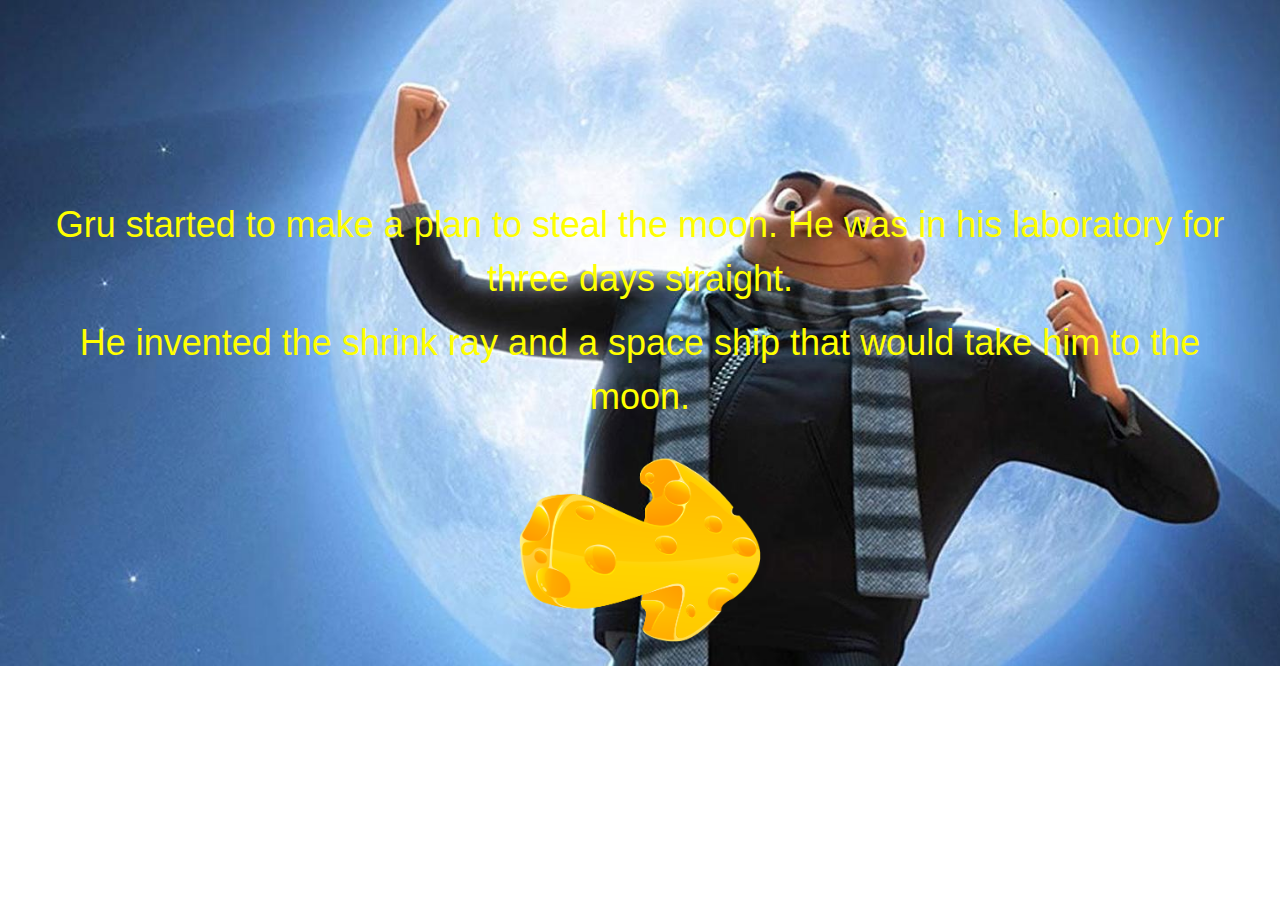
==== pages/page_2.html @ 3932d3a6 "Second Page" ====
<!DOCTYPE html>

<html>
	<head>
		<title>Despicable Me</title>
		<link href="../css/style.css" rel="stylesheet">
		<link rel="stylesheet" href="https://www.w3schools.com/w3css/4/w3.css">
	</head>

	<body class="w3-container second_container">
		<div class="w3-container glow">
			<h1>Gru started to make a plan to steal the moon. He was in his laboratory for three days straight.</h1>
			<h1>He invented the shrink ray and a space ship that would take him to the moon.</h1>
			<img src="../css/cheeseArrow.png" class="cheeseArrow">
		</div>
	</body>


</html>
---- css/style.css ----
.main_container{
	background-image: url("despicable-me.jpg");
	background-repeat: no-repeat;
	background-size: cover;
	margin: 0px;
}

.second_container{
	background-image: url("stealMoon.jpg");
	background-repeat: no-repeat;
	background-size: cover;
	margin: 0px;
	height: 100%;
}

.glow{
	font-size: 70px;
	color: yellow;
	text-align: center;
	margin-top: 15%;
	-webkit-animation: glow 1s ease-in-out infinite alternate;
	-moz-animation: glow 1s ease-in-out infinite alternate;
	animation: glow 1s ease-in-out infinite alternate;
}

@-webkit-keyframes glow {
  from {
    text-shadow: 0 0 10px #fff, 0 0 20px #fff, 0 0 30px #e60073, 0 0 40px #e60073, 0 0 50px #e60073, 0 0 60px #e60073, 0 0 70px #e60073;
  }
  to {
    text-shadow: 0 0 20px #fff, 0 0 30px #ff4da6, 0 0 40px #ff4da6, 0 0 50px #ff4da6, 0 0 60px #ff4da6, 0 0 70px #ff4da6, 0 0 80px #ff4da6;
  }
}

.cheeseArrow{
	width: 25%;
	transform : rotate(180deg);
}
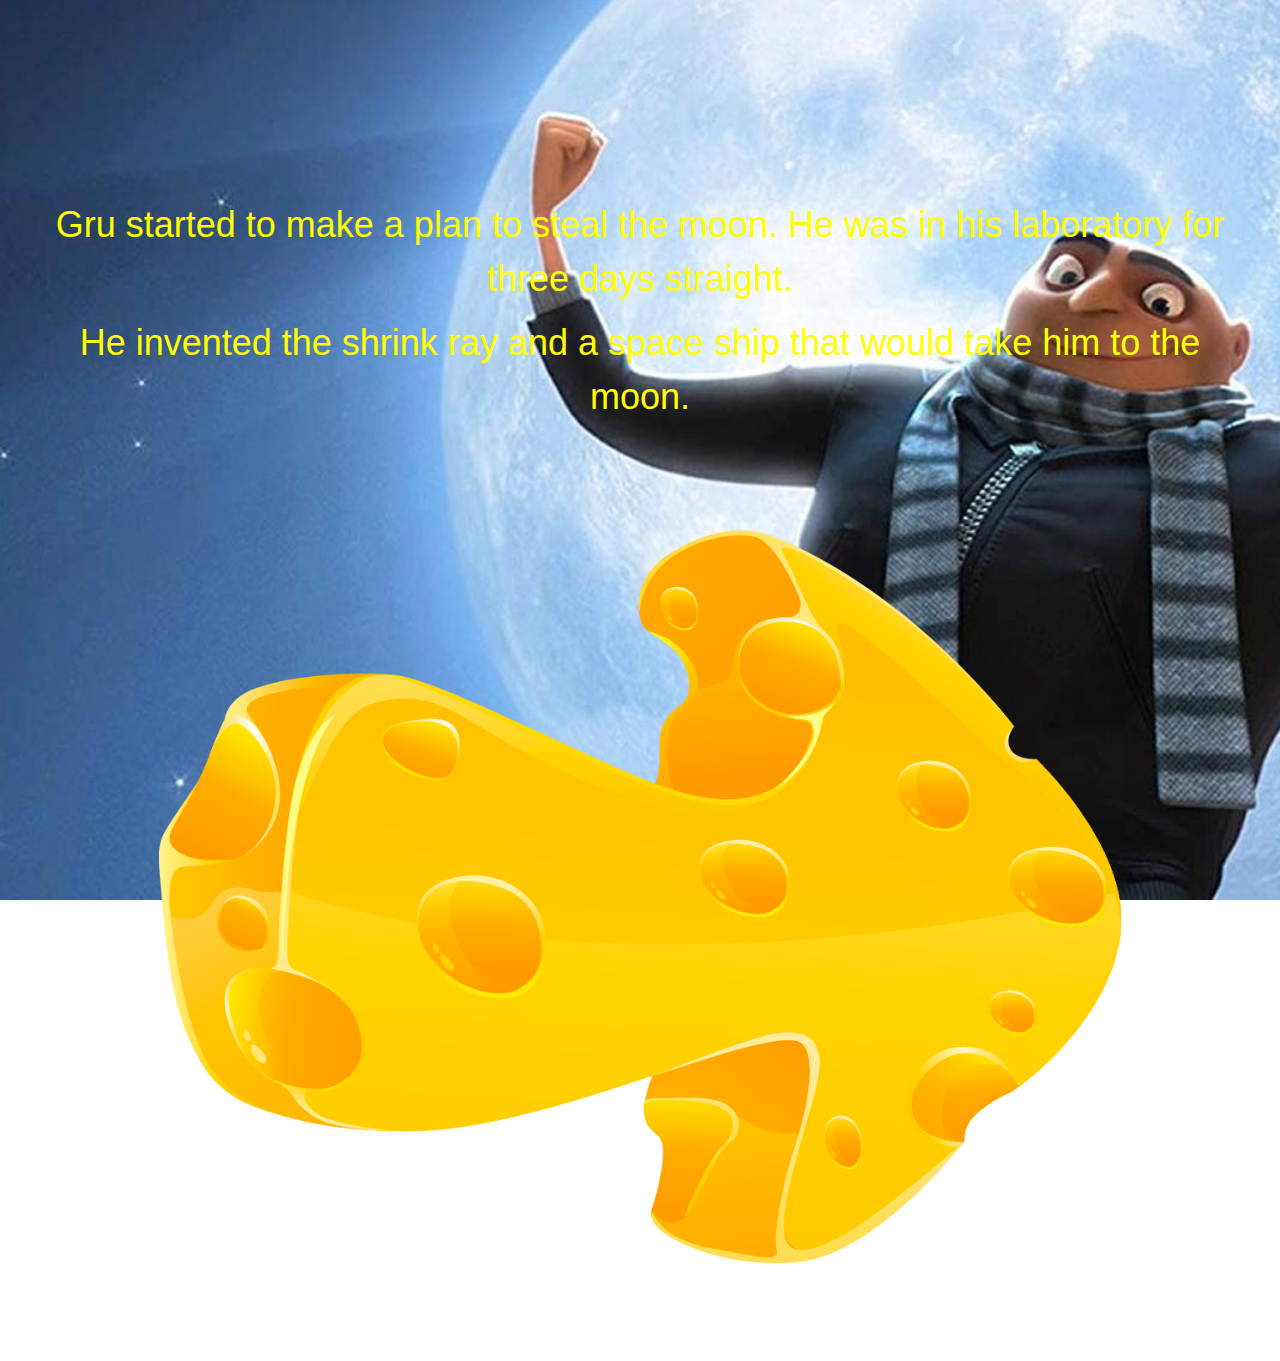
==== commit fe066845: "Routing Done" ====
--- a/pages/page_2.html
+++ b/pages/page_2.html
@@ -5,13 +5,14 @@
 		<title>Despicable Me</title>
 		<link href="../css/style.css" rel="stylesheet">
 		<link rel="stylesheet" href="https://www.w3schools.com/w3css/4/w3.css">
+		<script src="../js/button.js"></script> 
 	</head>
 
 	<body class="w3-container second_container">
 		<div class="w3-container glow">
 			<h1>Gru started to make a plan to steal the moon. He was in his laboratory for three days straight.</h1>
 			<h1>He invented the shrink ray and a space ship that would take him to the moon.</h1>
-			<img src="../css/cheeseArrow.png" class="cheeseArrow">
+			<img src="../css/cheeseArrow.png" class="cheeseArrow" onclick="nextPage('page_3.html')">
 		</div>
 	</body>
 
--- a/css/style.css
+++ b/css/style.css
@@ -1,7 +1,12 @@
+html {
+    height: 100%;
+}
+
 .main_container{
 	background-image: url("despicable-me.jpg");
 	background-repeat: no-repeat;
-	background-size: cover;
+	background-size: auto 100vh;
+        background-position: center;
 	margin: 0px;
 }
 
@@ -11,6 +16,27 @@
 	background-size: cover;
 	margin: 0px;
 	height: 100%;
+}
+
+.third_container{
+	background-image: url("vector.jpg");
+	background-repeat: no-repeat;
+	background-size: cover;
+	margin: 0px;
+}
+
+.fourth_container{
+	background-image: url("gruMoon.jpg");
+	background-repeat: no-repeat;
+	background-size: cover;
+	margin: 0px;
+}
+
+.fifth_container{
+	background-image: url("princessGru.jpg");
+	background-repeat: no-repeat;
+	background-size: cover;
+	margin: 0px;
 }
 
 .glow{
@@ -33,6 +59,10 @@
 }
 
 .cheeseArrow{
-	width: 25%;
-	transform : rotate(180deg);
+    width: 100%;
+    transform : rotate(180deg);
 }
+
+.cheeseArrow:hover {
+    cursor: pointer;
+}
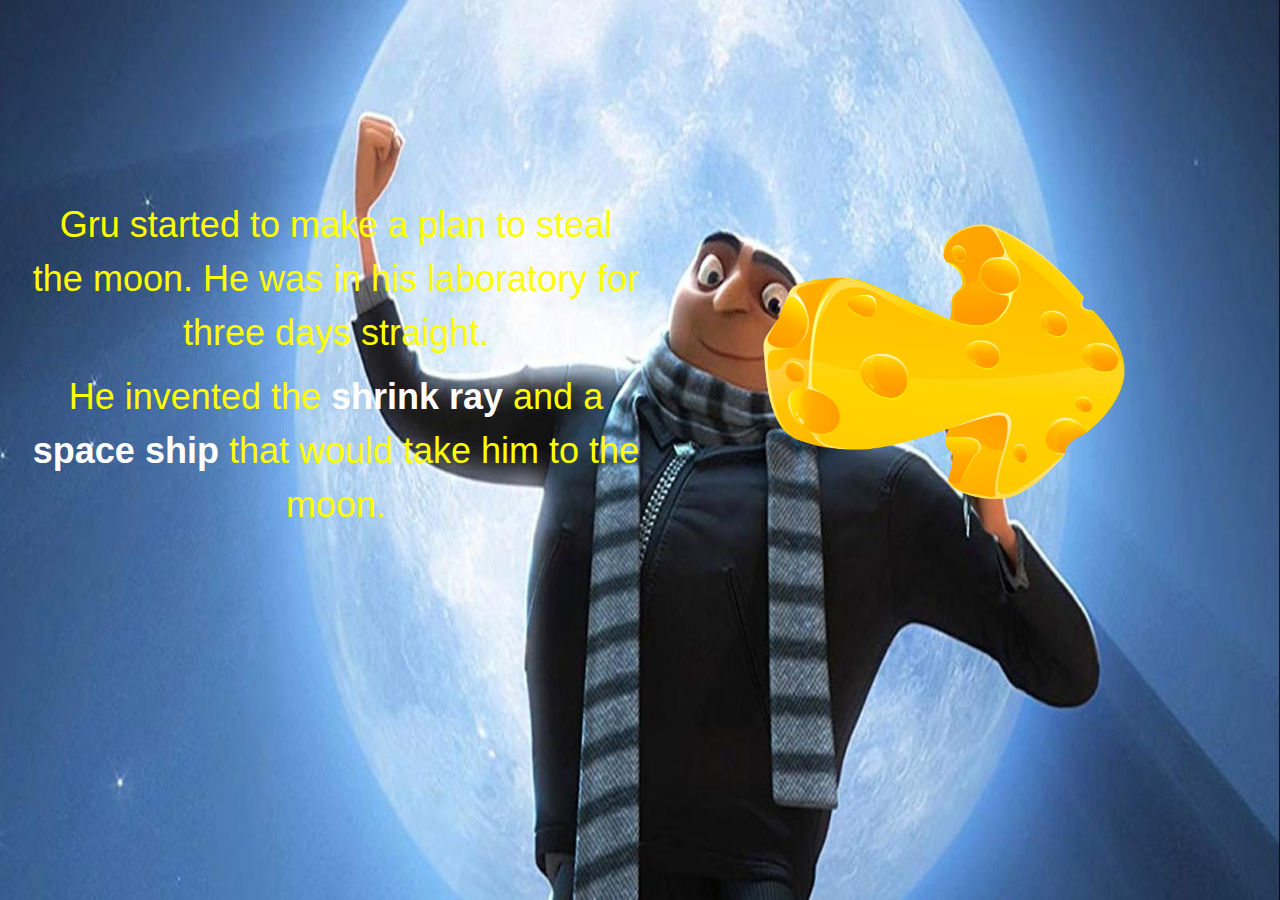
==== commit 22a98116: "Highlight and span" ====
--- a/pages/page_2.html
+++ b/pages/page_2.html
@@ -10,9 +10,13 @@
 
 	<body class="w3-container second_container">
 		<div class="w3-container glow">
+                    <div class="w3-half">
 			<h1>Gru started to make a plan to steal the moon. He was in his laboratory for three days straight.</h1>
-			<h1>He invented the shrink ray and a space ship that would take him to the moon.</h1>
+			<h1>He invented the <span class="highlight">shrink ray</span> and a <span class="highlight">space ship</span> that would take him to the moon.</h1>
+                    </div>
+                    <div class="w3-half" style="height: 100%">
 			<img src="../css/cheeseArrow.png" class="cheeseArrow" onclick="nextPage('page_3.html')">
+                    </div>
 		</div>
 	</body>
 
--- a/css/style.css
+++ b/css/style.css
@@ -5,7 +5,7 @@
 .main_container{
 	background-image: url("despicable-me.jpg");
 	background-repeat: no-repeat;
-	background-size: auto 100vh;
+	background-size: 100% 100vh;
         background-position: center;
 	margin: 0px;
 }
@@ -13,7 +13,8 @@
 .second_container{
 	background-image: url("stealMoon.jpg");
 	background-repeat: no-repeat;
-	background-size: cover;
+	background-size: 100% 100vh;
+        background-position: center;
 	margin: 0px;
 	height: 100%;
 }
@@ -21,21 +22,24 @@
 .third_container{
 	background-image: url("vector.jpg");
 	background-repeat: no-repeat;
-	background-size: cover;
+	background-size: 100% 100vh;
+        background-position: center;
 	margin: 0px;
 }
 
 .fourth_container{
 	background-image: url("gruMoon.jpg");
 	background-repeat: no-repeat;
-	background-size: cover;
+	background-size: 100% 100vh;
+        background-position: center;
 	margin: 0px;
 }
 
 .fifth_container{
 	background-image: url("princessGru.jpg");
 	background-repeat: no-repeat;
-	background-size: cover;
+	background-size: 100% 100vh;
+        background-position: center;
 	margin: 0px;
 }
 
@@ -59,10 +63,16 @@
 }
 
 .cheeseArrow{
-    width: 100%;
+    width: 75%;
     transform : rotate(180deg);
 }
 
 .cheeseArrow:hover {
     cursor: pointer;
+    filter: brightness(3);
 }
+
+.highlight {
+    color: white;
+    font-weight: bold;
+}
